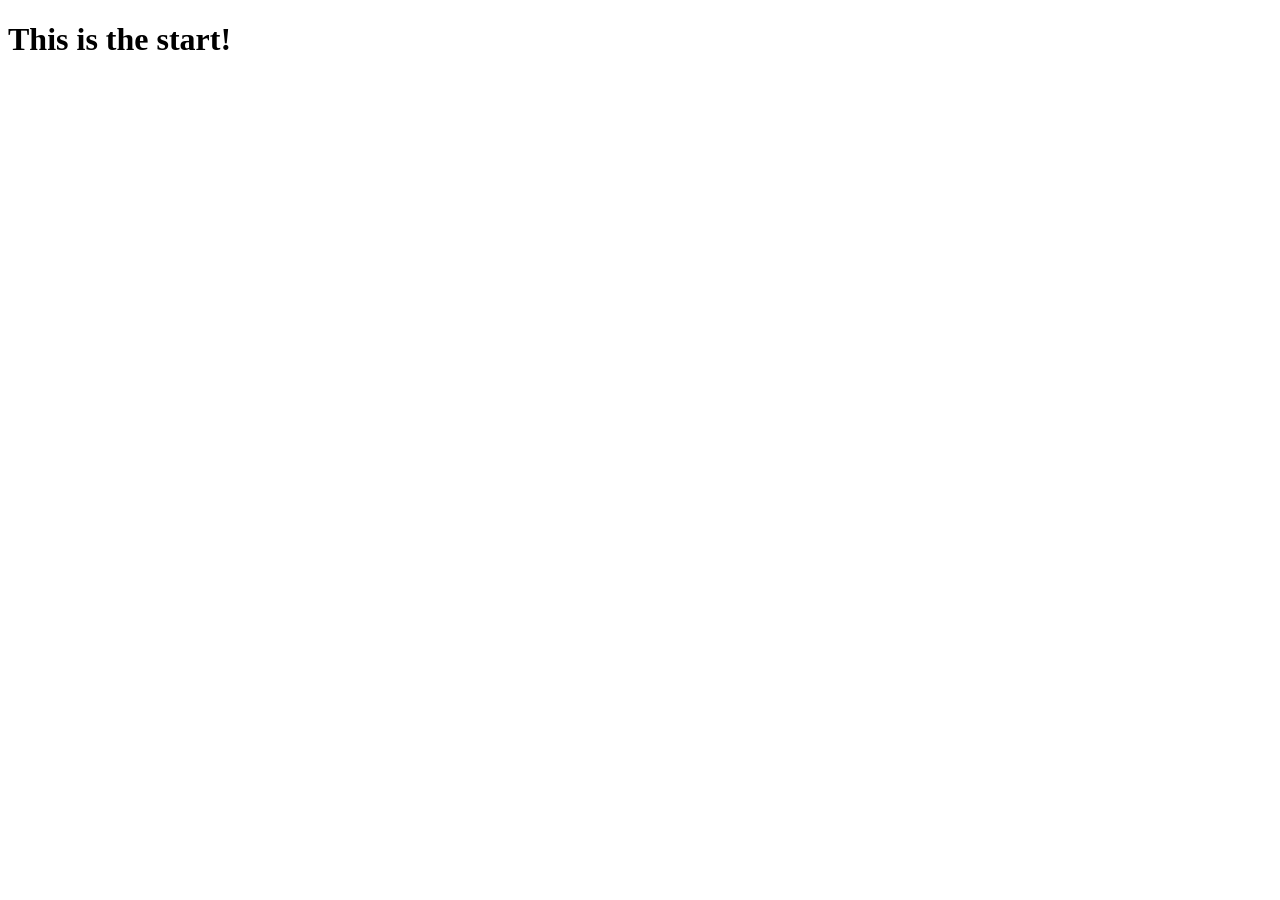
==== image_one/index.html @ d2b28fd7 "set up files to start landing-page project" ====
<!DOCTYPE html>
<html lang="en">
<head>
  <meta charset="UTF-8">
  <meta http-equiv="X-UA-Compatible" content="IE=edge">
  <meta name="viewport" content="width=device-width, initial-scale=1.0">
  <title>Project: Landing Page</title>
  <link rel="stylesheet" href="styles.css">
</head>
<body>
  <h1>This is the start!</h1>
  
</body>
</html>
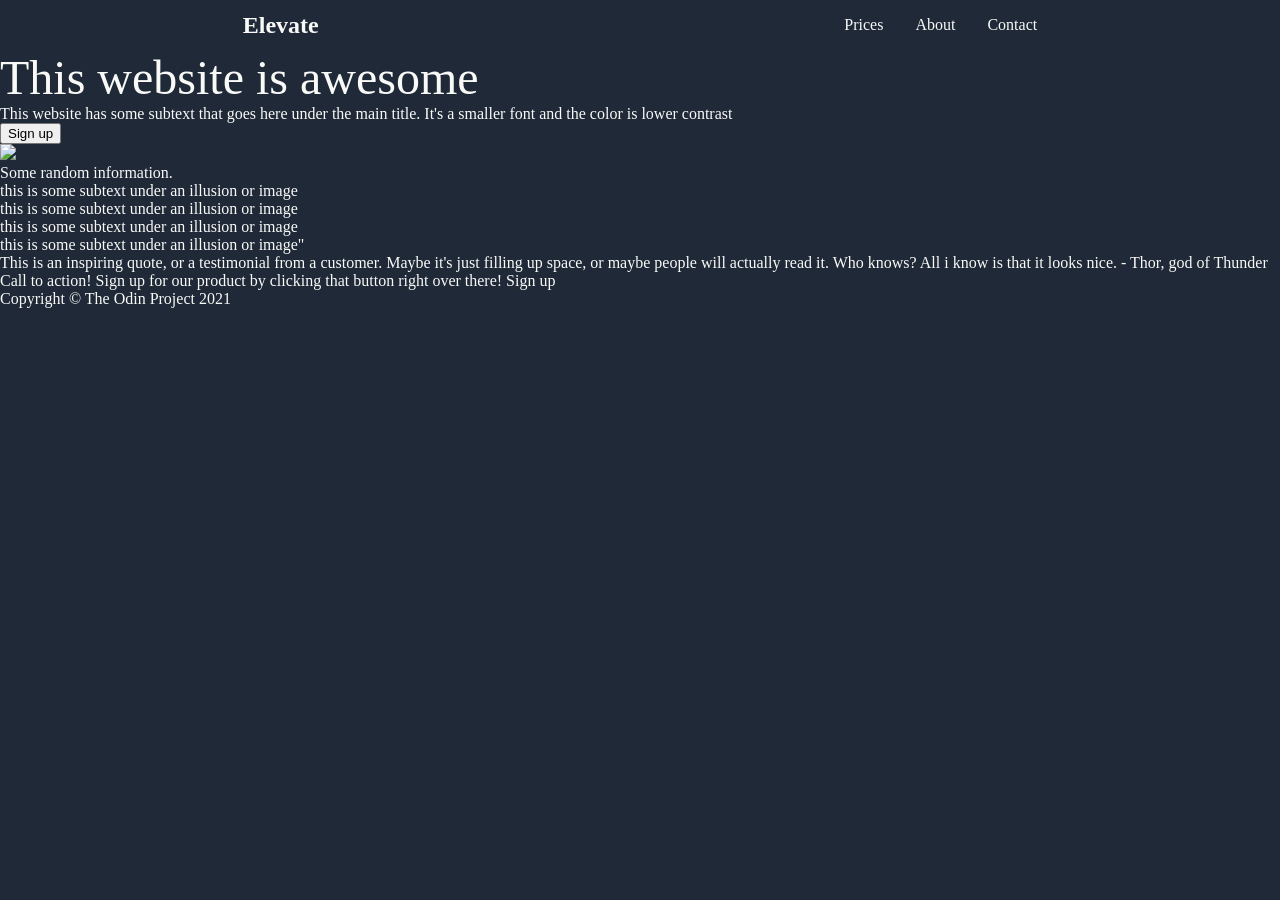
==== commit ff58a95c: "add part two of container" ====
--- a/image_one/index.html
+++ b/image_one/index.html
@@ -7,8 +7,60 @@
   <title>Project: Landing Page</title>
   <link rel="stylesheet" href="styles.css">
 </head>
+
 <body>
-  <h1>This is the start!</h1>
+  <div class="header">
+    <div class="logo">
+      Elevate
+    </div>
+    <ul class="links">
+      <li><a href="google.com">Prices</a></li>
+      <li><a href="google.com">About</a></li>
+      <li><a href="google.com">Contact</a></li>
+    </ul>
+  </div>
+
+  <div class="container1">
+    <div class="left1">
+      <div class="maintext">This website is awesome</div>
+      <div class="subtext">This website has some subtext that goes here under the main title. It's a smaller font and the color is lower contrast</div>
+      <button>Sign up</button>
+    </div>
+    <div class="right1">
+      <img src="google.com" href="google.com">
+    </div>
+  </div>
+
+  <div class="container2">
+    Some random information.
+    <div class="box1">
+      <div class="text">this is some subtext under an illusion or image</div>
+    </div>
+
+    <div class="box2">
+      <div class="text">this is some subtext under an illusion or image</div>
+    </div>
+
+    <div class="box3">
+      <div class="text">this is some subtext under an illusion or image</div>
+    </div>
+
+    <div class="box4">
+      <div class="text">this is some subtext under an illusion or image"</div>
+    </div>
+  </div>
+
+  <div class="container3">
+This is an inspiring quote, or a testimonial from a customer. Maybe it's just filling up space, or maybe people will actually read it. Who knows? All i know is that it looks nice. - Thor, god of Thunder
+  </div>
+
+  <div class=container4">
+    Call to action!
+    Sign up for our product by clicking that button right over there!
+    Sign up
+  </div>
+
+  <footer>Copyright © The Odin Project 2021</footer>
   
 </body>
 </html>
--- a/image_one/styles.css
+++ b/image_one/styles.css
@@ -0,0 +1,49 @@
+body {
+  display: flex;
+  flex-direction: column;
+  margin: 0;
+  background-color: #1F2937;
+  color: #F9FAF8;
+}
+
+/* a container for header logo and header links */
+.header {
+  display: flex;
+  justify-content: space-around;
+  align-items: center;
+}
+
+/* targets header logo children */
+.logo {
+  color: #F9FAF8;
+  font-size: 24px;
+  font-weight: 900;
+}
+
+/* ul and a grabs the header links from one to three */
+ul {
+  display: flex;
+  justify-content: center;
+  list-style-type: none;
+  margin: 0;
+  padding-top: 16px;
+  padding-bottom: 16px;
+  gap: 32px;
+}
+
+/* ul and a grabs the header links from one to three */
+a {
+  text-decoration: none;
+  color: #F9FAF8;
+}
+
+/* this is where "This website is awesome" container starts*/
+.container1 {
+  display: flex;
+  flex-direction: column;
+}
+
+.maintext {
+  font-size: 48px;
+  font-weight: extra-bold;
+}
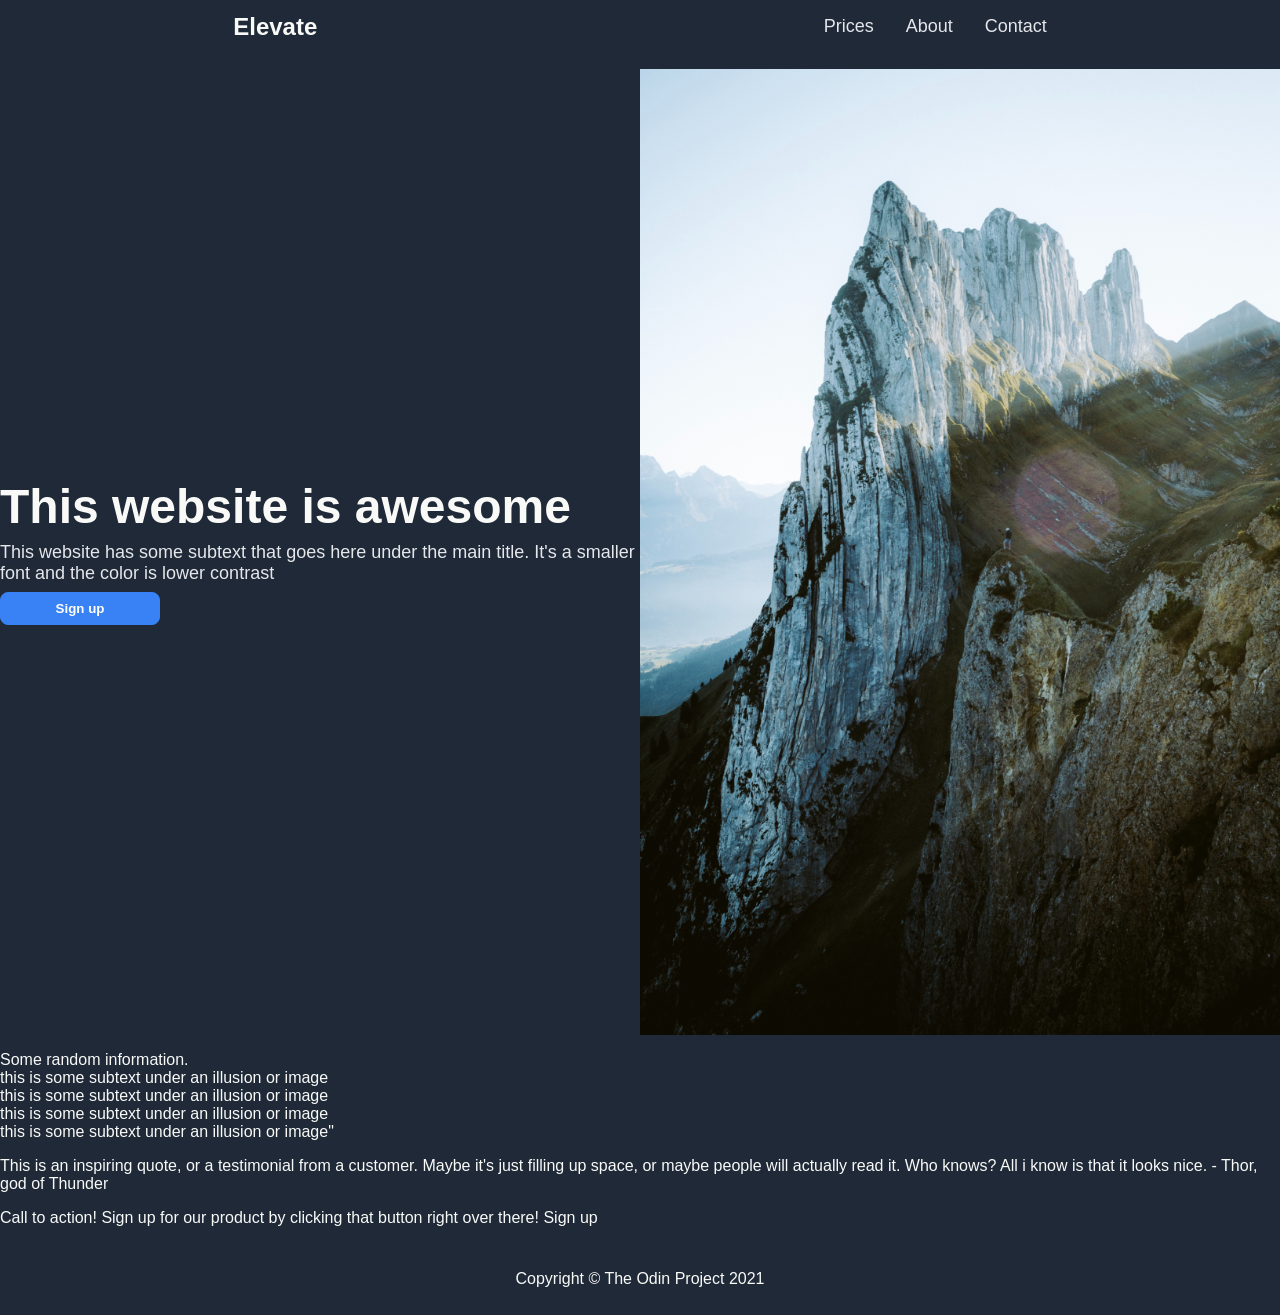
==== commit 5e5a10c7: "add 'this is awesome' section" ====
--- a/image_one/index.html
+++ b/image_one/index.html
@@ -24,11 +24,9 @@
     <div class="left1">
       <div class="maintext">This website is awesome</div>
       <div class="subtext">This website has some subtext that goes here under the main title. It's a smaller font and the color is lower contrast</div>
-      <button>Sign up</button>
+      <button class="signup">Sign up</button>
     </div>
-    <div class="right1">
-      <img src="google.com" href="google.com">
-    </div>
+    <img src="assets/pexels-chris-czermak-2523783.jpg" href="google.com">
   </div>
 
   <div class="container2">
@@ -54,7 +52,7 @@
 This is an inspiring quote, or a testimonial from a customer. Maybe it's just filling up space, or maybe people will actually read it. Who knows? All i know is that it looks nice. - Thor, god of Thunder
   </div>
 
-  <div class=container4">
+  <div class="container4">
     Call to action!
     Sign up for our product by clicking that button right over there!
     Sign up
--- a/image_one/styles.css
+++ b/image_one/styles.css
@@ -4,6 +4,11 @@
   margin: 0;
   background-color: #1F2937;
   color: #F9FAF8;
+  gap: 16px;
+  font-family:Arial, Helvetica, sans-serif;
+  min-height: 100vh;
+  /* justify-content: space-around; */
+  /* align-items: center; */
 }
 
 /* a container for header logo and header links */
@@ -34,16 +39,55 @@
 /* ul and a grabs the header links from one to three */
 a {
   text-decoration: none;
-  color: #F9FAF8;
+  font-size: 18px;
+  color: #E5E7EB;
 }
 
 /* this is where "This website is awesome" container starts*/
 .container1 {
   display: flex;
+  justify-content: space-around;
+  align-items: center;
+  width: 100%;
+  height: auto;
+}
+
+.left1 {
+  display: flex;
   flex-direction: column;
+  gap: 8px;
 }
 
 .maintext {
   font-size: 48px;
-  font-weight: extra-bold;
+  font-weight: 800; 
+}
+
+.subtext {
+  font-size: 18px;
+  color: #E5E7EB;
+}
+
+.signup {
+  padding: 8px 16px;
+  border-radius: 8px;
+  background: #3882F6;
+  border: 1px solid #3882F6;
+  color: white;
+  width: 25%;
+  font-weight: bold;
+}
+
+img {
+  max-width:50%;
+  /* max-height:100%; */
+  height: auto;
+}
+
+
+footer {
+  display: flex;
+  height: 72px;
+  justify-content: center;
+  align-items: center;
 }
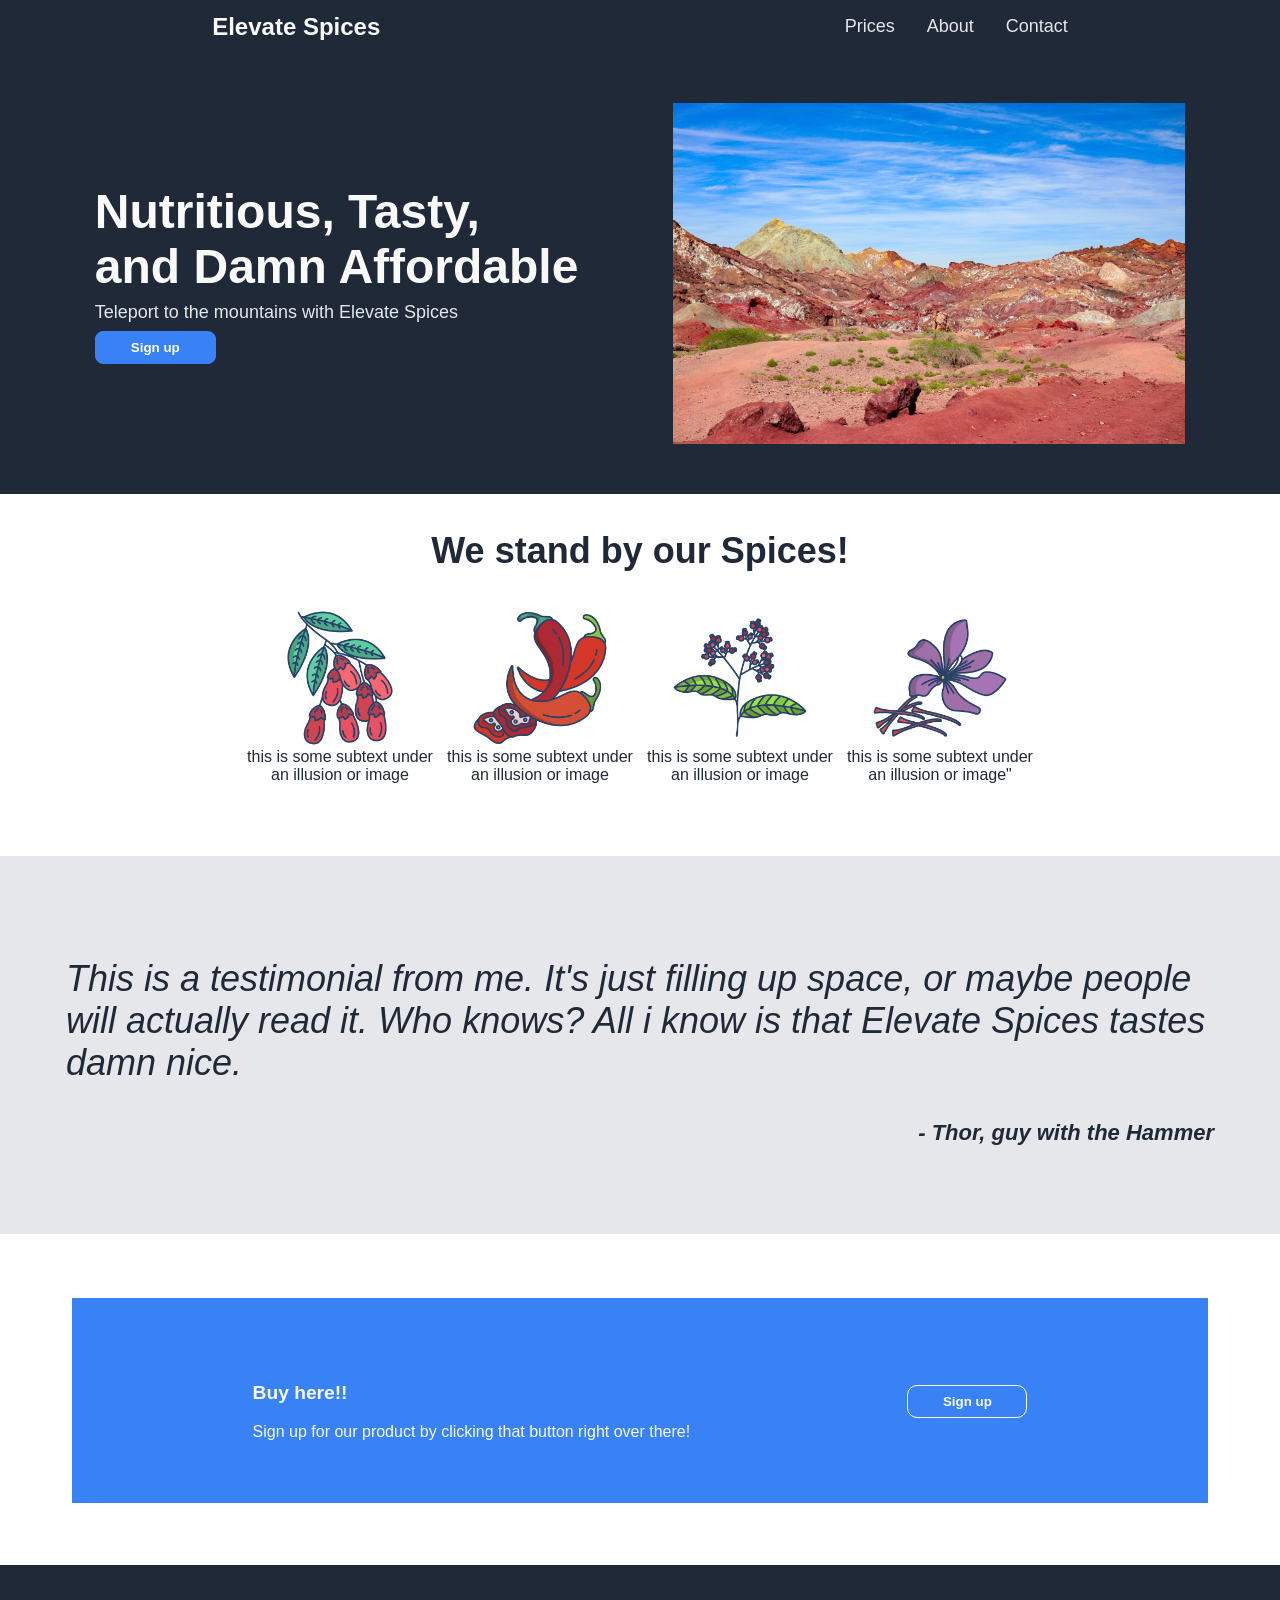
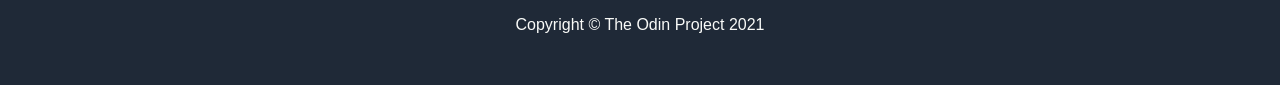
==== commit 4c8eb44d: "add container4 with buy here action button" ====
--- a/image_one/index.html
+++ b/image_one/index.html
@@ -11,7 +11,7 @@
 <body>
   <div class="header">
     <div class="logo">
-      Elevate
+      Elevate Spices
     </div>
     <ul class="links">
       <li><a href="google.com">Prices</a></li>
@@ -22,43 +22,59 @@
 
   <div class="container1">
     <div class="left1">
-      <div class="maintext">This website is awesome</div>
-      <div class="subtext">This website has some subtext that goes here under the main title. It's a smaller font and the color is lower contrast</div>
+      <div class="maintext">Nutritious, Tasty,<br>and Damn Affordable</div>
+      <div class="subtext">Teleport to the mountains with Elevate Spices</div>
       <button class="signup">Sign up</button>
     </div>
-    <img src="assets/pexels-chris-czermak-2523783.jpg" href="google.com">
+    <img src="assets/reza-ghazali-Teseu9oQXdY-unsplash.jpg" alt="iranian mountain">
   </div>
 
   <div class="container2">
-    Some random information.
-    <div class="box1">
-      <div class="text">this is some subtext under an illusion or image</div>
+    <div class="container2-text">
+      We stand by our Spices!
     </div>
 
-    <div class="box2">
-      <div class="text">this is some subtext under an illusion or image</div>
-    </div>
+    <div class="container2-boxes">
+      <div class="box">
+        <img src="./assets/barberry.png" href="barberry">
+        <div class="text">this is some subtext under an illusion or image</div>
+      </div>
 
-    <div class="box3">
-      <div class="text">this is some subtext under an illusion or image</div>
-    </div>
+      <div class="box">
+        <img src="./assets/chilli.png" alt="chilli">
+        <div class="text">this is some subtext under an illusion or image</div>
+      </div>
 
-    <div class="box4">
-      <div class="text">this is some subtext under an illusion or image"</div>
+      <div class="box">
+        <img src="assets/pepper.png" alt="pepper">
+        <div class="text">this is some subtext under an illusion or image</div>
+      </div>
+      
+      <div class="box">
+        <img src="assets/saffron.png" alt="saffron">
+        <div class="text">this is some subtext under an illusion or image"</div>
+      </div>
     </div>
   </div>
 
   <div class="container3">
-This is an inspiring quote, or a testimonial from a customer. Maybe it's just filling up space, or maybe people will actually read it. Who knows? All i know is that it looks nice. - Thor, god of Thunder
+    <p id="quote">This is a testimonial from me. It's just filling up space, or maybe people will actually read it. Who knows? All i know
+    is that Elevate Spices tastes damn nice.</p>
+    <p id="quoter">- Thor, guy with the Hammer</p>
   </div>
 
   <div class="container4">
-    Call to action!
-    Sign up for our product by clicking that button right over there!
-    Sign up
+    <div class="container4-box">
+      <div class="container4-box-text">
+        <p class="action">Buy here!!</p>
+        Sign up for our product by clicking that button right over there!
+      </div>
+      
+      <button class="container4-box-signup">Sign up</button>
+    </div>
   </div>
 
   <footer>Copyright © The Odin Project 2021</footer>
-  
+
 </body>
 </html>
--- a/image_one/styles.css
+++ b/image_one/styles.css
@@ -4,11 +4,9 @@
   margin: 0;
   background-color: #1F2937;
   color: #F9FAF8;
-  gap: 16px;
+  /* gap: 16px; */
   font-family:Arial, Helvetica, sans-serif;
   min-height: 100vh;
-  /* justify-content: space-around; */
-  /* align-items: center; */
 }
 
 /* a container for header logo and header links */
@@ -46,10 +44,12 @@
 /* this is where "This website is awesome" container starts*/
 .container1 {
   display: flex;
-  justify-content: space-around;
+  justify-content: space-evenly;
   align-items: center;
   width: 100%;
   height: auto;
+  margin-top: 50px;
+  margin-bottom: 50px;
 }
 
 .left1 {
@@ -79,15 +79,112 @@
 }
 
 img {
-  max-width:50%;
-  /* max-height:100%; */
-  height: auto;
+  max-width: 40%;
+  max-height: 40%;
 }
 
+/* this is where container2 starts */
+
+.container2 {
+  display: flex;
+  flex-direction: column;
+  justify-content: center;
+  align-items: center;
+  background-color: white;
+  text-align: center;
+}
+
+.container2-text {
+  font-size: 36px;
+  font-weight: 800;
+  color: #1F2937;
+  margin-top: 36px;
+  margin-bottom: 36px;
+}
+
+.container2-boxes {
+  display: flex;
+  color: #1F2937;
+  justify-content: center;
+  align-items: center;
+  margin-bottom: 72px;
+}
+
+.box {
+  display: flex;
+  flex-direction: column;
+  justify-content: center;
+  align-items: center;
+  max-width: 200px;
+}
+
+.container2 img {
+  max-width: 70%;
+  max-height: 70%;
+  /* margin-bottom: 26px; */
+}
+
+/* this is where the gray quote box starts */
+
+.container3 {
+  display: flex;
+  flex-direction: column;
+  background-color: #E5E7EB;
+  font-size: 36px;
+  color: #1F2937;
+  margin: 0px;
+  font-style: italic;
+  font-weight: 300;
+  padding: 66px;
+  justify-content: space-around;
+}
+
+#quoter {
+  font-weight: 800;
+  align-self: flex-end;
+  font-size: 22px;
+  margin-top: 0px;
+}
+
+/* call to action - sign up page */
+
+.container4 {
+  background-color: white;
+  padding: 64px 72px 62px 72px;
+}
+
+.container4-box {
+  display: flex;
+  background-color: #3882F6;
+  padding: 64px 72px 62px 72px;
+  justify-content: space-around;
+  align-items: center;
+}
+
+.container4-box-text {
+  display: flex;
+  flex-direction: column;
+  
+}
+
+.action {
+  font-weight: bold;
+  font-size: larger;
+}
+
+.container4-box-signup {
+  padding: 8px 16px;
+  border-radius: 10px;
+  background: #3882F6;
+  border: 1px solid white;
+  color: white;
+  width: 120px;
+  font-weight: bold;
+}
 
 footer {
   display: flex;
-  height: 72px;
+  height: 120px;
   justify-content: center;
   align-items: center;
 }
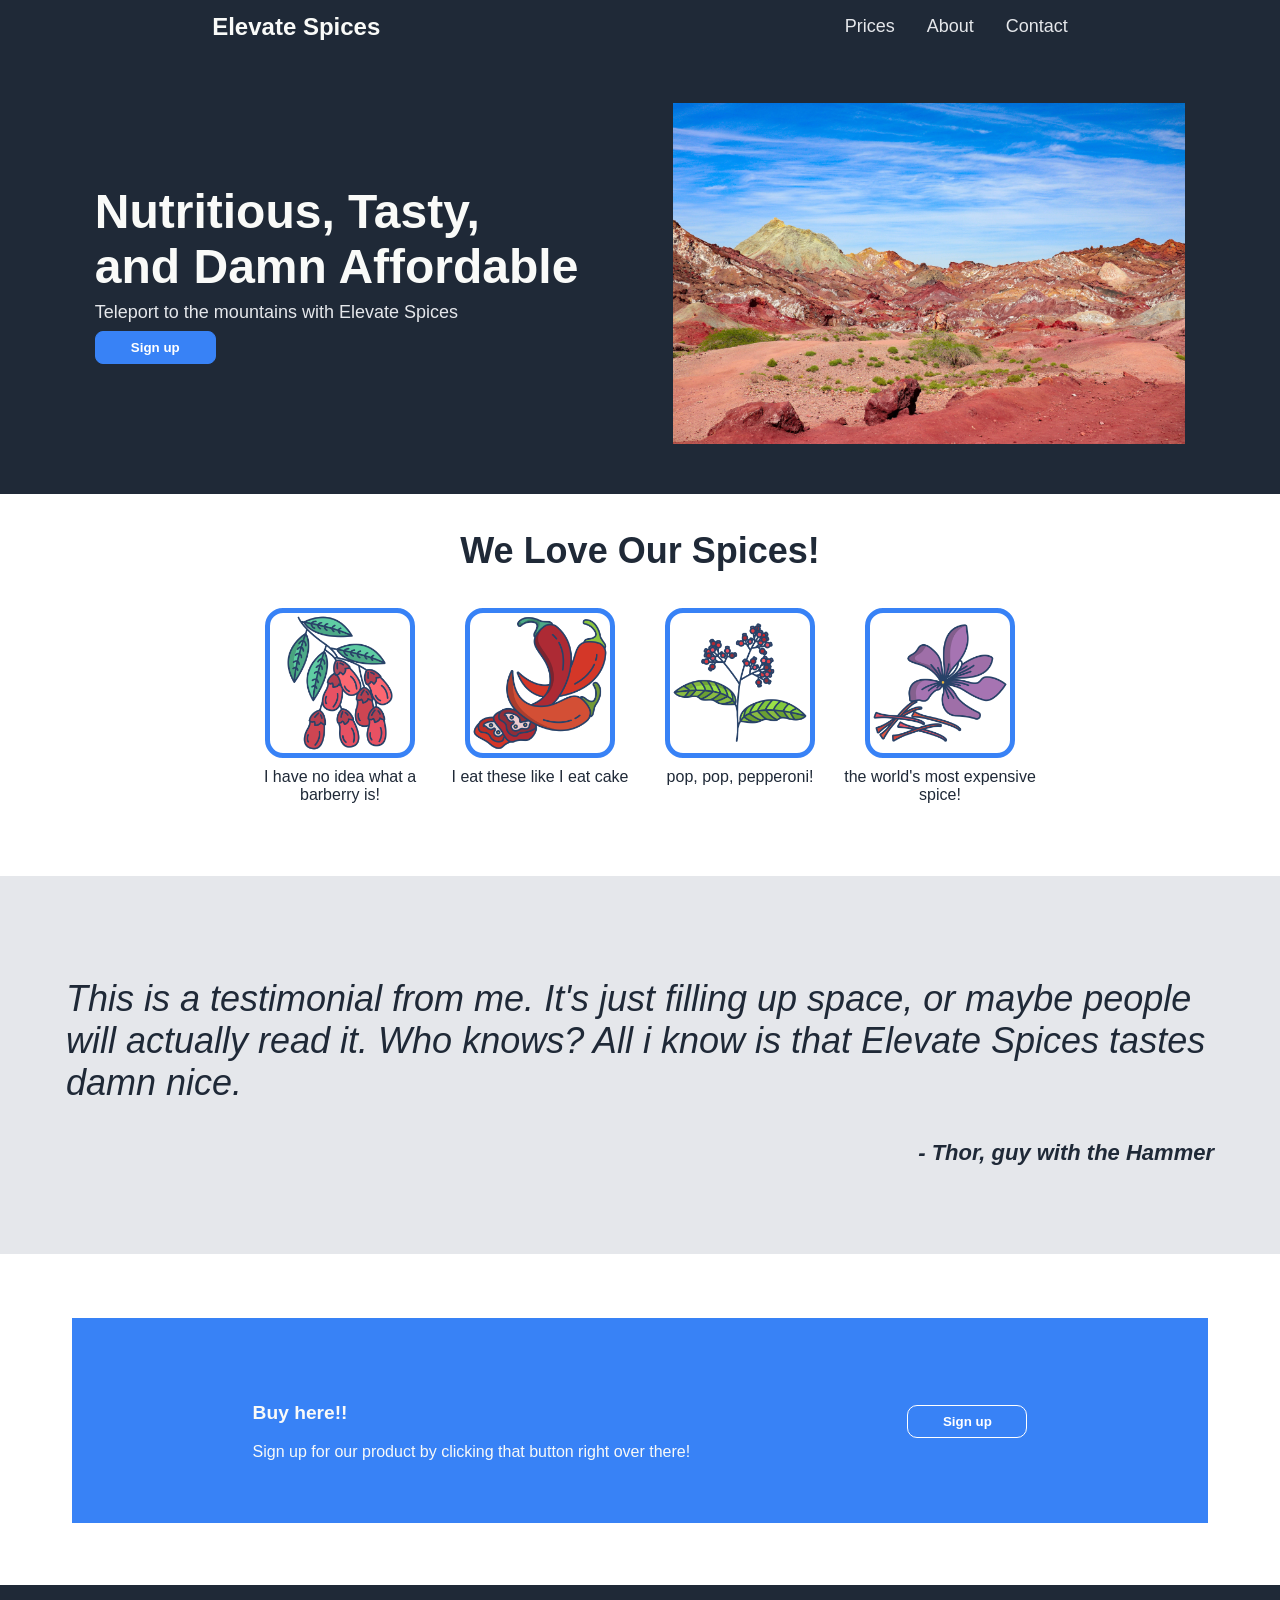
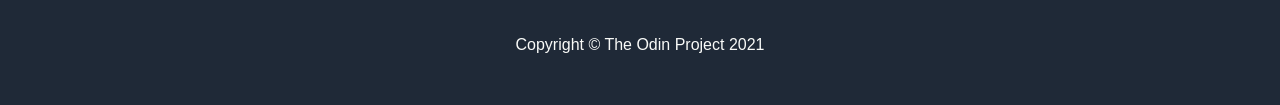
==== commit a61b9fc3: "refactored entire stylesheet" ====
--- a/image_one/index.html
+++ b/image_one/index.html
@@ -14,9 +14,9 @@
       Elevate Spices
     </div>
     <ul class="links">
-      <li><a href="google.com">Prices</a></li>
-      <li><a href="google.com">About</a></li>
-      <li><a href="google.com">Contact</a></li>
+      <li><a href="https:www.google.com">Prices</a></li>
+      <li><a href="https:www.google.com">About</a></li>
+      <li><a href="https:www.google.com">Contact</a></li>
     </ul>
   </div>
 
@@ -31,28 +31,28 @@
 
   <div class="container2">
     <div class="container2-text">
-      We stand by our Spices!
+      We Love Our Spices!
     </div>
 
     <div class="container2-boxes">
       <div class="box">
         <img src="./assets/barberry.png" href="barberry">
-        <div class="text">this is some subtext under an illusion or image</div>
+        <div class="text">I have no idea what a barberry is!</div>
       </div>
 
       <div class="box">
         <img src="./assets/chilli.png" alt="chilli">
-        <div class="text">this is some subtext under an illusion or image</div>
+        <div class="text">I eat these like I eat cake</div>
       </div>
 
       <div class="box">
         <img src="assets/pepper.png" alt="pepper">
-        <div class="text">this is some subtext under an illusion or image</div>
+        <div class="text">pop, pop, pepperoni!</div>
       </div>
       
       <div class="box">
         <img src="assets/saffron.png" alt="saffron">
-        <div class="text">this is some subtext under an illusion or image"</div>
+        <div class="text">the world's most expensive spice!</div>
       </div>
     </div>
   </div>
--- a/image_one/styles.css
+++ b/image_one/styles.css
@@ -106,7 +106,7 @@
   display: flex;
   color: #1F2937;
   justify-content: center;
-  align-items: center;
+  align-items: flex-start;
   margin-bottom: 72px;
 }
 
@@ -121,7 +121,9 @@
 .container2 img {
   max-width: 70%;
   max-height: 70%;
-  /* margin-bottom: 26px; */
+  border: 5px solid  #3882F6;
+  border-radius: 12%;
+  margin-bottom: 10px;
 }
 
 /* this is where the gray quote box starts */
@@ -163,9 +165,11 @@
 
 .container4-box-text {
   display: flex;
-  flex-direction: column;
-  
+  flex-direction: column;  
 }
+
+
+
 
 .action {
   font-weight: bold;
